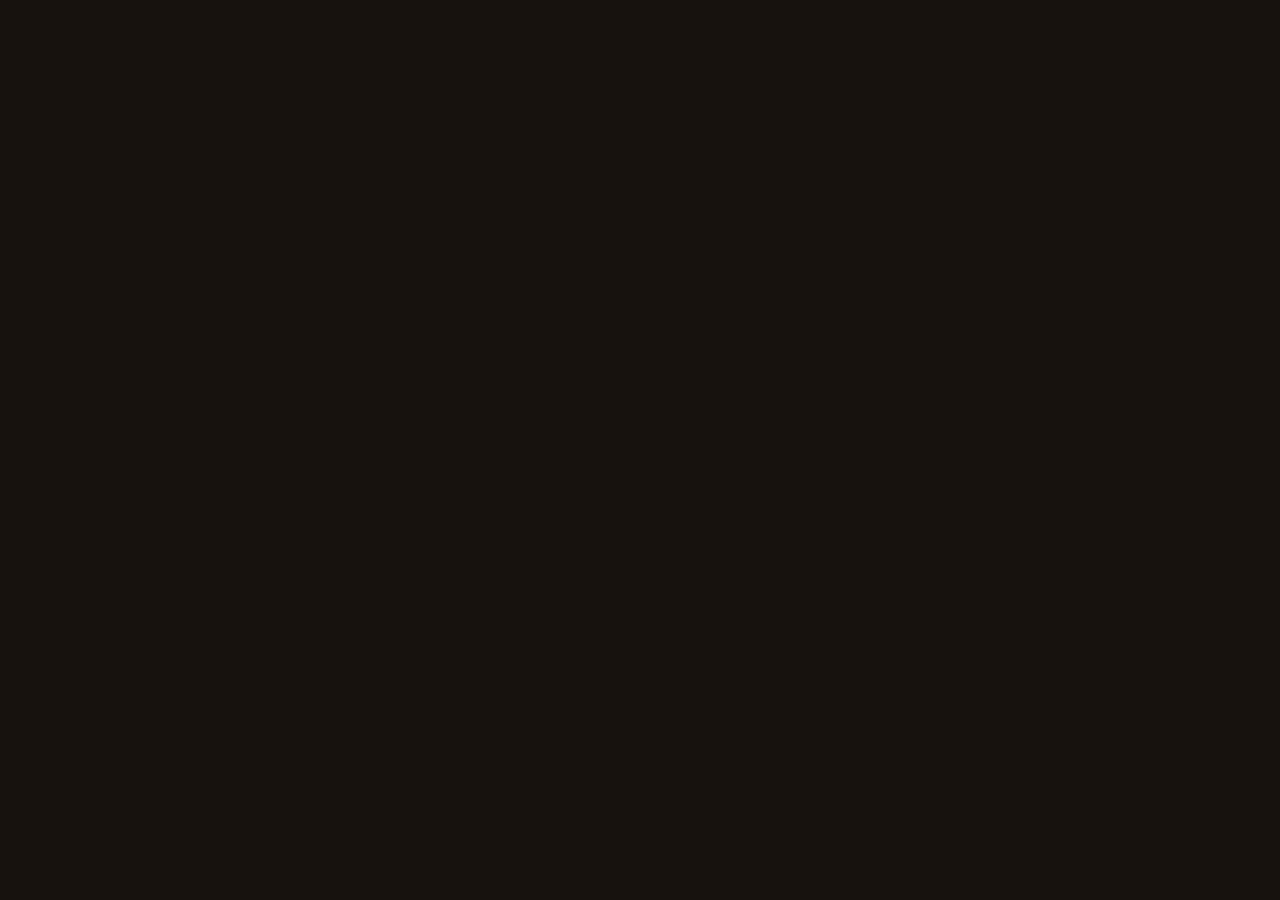
==== admin/index.html @ 07358efb "Add separate admin CMS page" ====
<!doctype html>
<html lang="ru">
  <head>
    <meta charset="utf-8">
    <meta name="viewport" content="width=device-width, initial-scale=1">
    <meta name="theme-color" content="#17120e">
    <title>AMBERIC AROMA · Управление каталогом</title>
    <link rel="preconnect" href="https://fonts.googleapis.com">
    <link rel="preconnect" href="https://fonts.gstatic.com" crossorigin>
    <link href="https://fonts.googleapis.com/css2?family=Fira+Code:wght@500;600&family=Fira+Sans:wght@400;500;600;700&display=swap" rel="stylesheet">
    <link rel="stylesheet" href="admin.css">
  </head>
  <body>
    <div class="admin-loading" id="admin-loading" role="status" aria-live="polite">
      <div class="admin-loading__mark" aria-hidden="true">A</div>
      <p class="admin-loading__eyebrow">AMBERIC AROMA · ADMIN</p>
      <h1>Управление каталогом</h1>
      <p>Загружаем защищённую панель. Войти смогут только приглашённые пользователи.</p>
      <div class="admin-loading__line"><span></span></div>
    </div>
    <script>
      window.addEventListener('load', function () {
        window.setTimeout(function () {
          var loading = document.getElementById('admin-loading');
          if (loading) loading.classList.add('is-ready');
        }, 800);
      });
    </script>
    <script src="https://cdn.jsdelivr.net/npm/decap-cms@^3.17.0/dist/decap-cms.js"></script>
  </body>
</html>
---- admin/admin.css ----
:root {
  color-scheme: dark;
  --admin-bg: #17120e;
  --admin-surface: #211a14;
  --admin-surface-soft: #2b2119;
  --admin-border: rgba(226, 181, 103, .22);
  --admin-text: #f7f0e7;
  --admin-muted: #b8a99b;
  --admin-accent: #d9a85b;
  --admin-accent-strong: #f0c276;
}

* { box-sizing: border-box; }

html, body { min-height: 100%; }

body {
  margin: 0;
  background: var(--admin-bg);
  color: var(--admin-text);
  font-family: 'Fira Sans', system-ui, sans-serif;
}

button, input, textarea, select { font: inherit; }

button, a { -webkit-tap-highlight-color: transparent; }

:focus-visible {
  outline: 2px solid var(--admin-accent-strong);
  outline-offset: 3px;
}

.admin-loading {
  display: grid;
  place-items: center;
  align-content: center;
  min-height: 100vh;
  padding: 32px 20px;
  text-align: center;
  background:
    radial-gradient(circle at 50% 12%, rgba(217, 168, 91, .14), transparent 34%),
    linear-gradient(145deg, #17120e 0%, #20170f 100%);
  transition: opacity .35s ease, visibility .35s ease;
}

.admin-loading.is-ready {
  opacity: 0;
  visibility: hidden;
  pointer-events: none;
  position: absolute;
  inset: 0;
}

.admin-loading__mark {
  width: 58px;
  height: 58px;
  display: grid;
  place-items: center;
  margin-bottom: 22px;
  border: 1px solid var(--admin-border);
  border-radius: 50%;
  color: var(--admin-accent-strong);
  font: 600 22px 'Fira Code', monospace;
  box-shadow: 0 0 0 8px rgba(217, 168, 91, .05);
}

.admin-loading__eyebrow {
  margin: 0 0 12px;
  color: var(--admin-accent);
  font: 600 11px/1.4 'Fira Code', monospace;
  letter-spacing: .16em;
}

.admin-loading h1 {
  margin: 0;
  font-size: clamp(28px, 5vw, 44px);
  letter-spacing: -.03em;
}

.admin-loading p:not(.admin-loading__eyebrow) {
  max-width: 440px;
  margin: 16px auto 0;
  color: var(--admin-muted);
  line-height: 1.6;
}

.admin-loading__line {
  width: min(240px, 70vw);
  height: 2px;
  margin-top: 30px;
  overflow: hidden;
  background: rgba(255,255,255,.1);
}

.admin-loading__line span {
  display: block;
  width: 42%;
  height: 100%;
  background: var(--admin-accent);
  animation: admin-progress 1.2s ease-in-out infinite;
}

@keyframes admin-progress {
  from { transform: translateX(-120%); }
  to { transform: translateX(340%); }
}

/* Decap CMS surface: keep the editor aligned with the Amberic visual language. */
#nc-root, [data-testid='nc-root'] {
  min-height: 100vh;
}

@media (prefers-reduced-motion: reduce) {
  *, *::before, *::after {
    animation-duration: .01ms !important;
    animation-iteration-count: 1 !important;
    transition-duration: .01ms !important;
  }
}
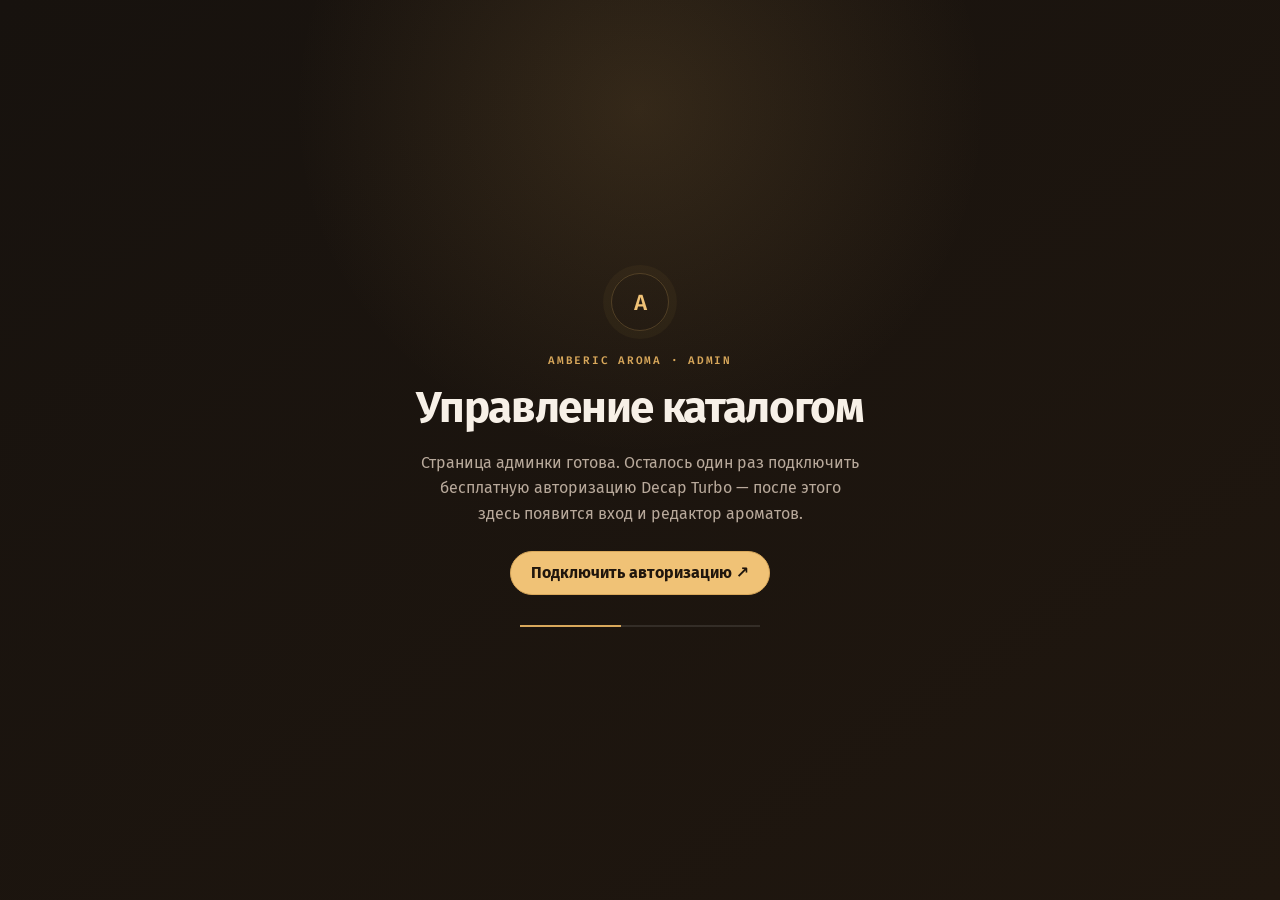
==== commit b3f5d771: "Improve admin setup screen" ====
--- a/admin/index.html
+++ b/admin/index.html
@@ -15,17 +15,28 @@
       <div class="admin-loading__mark" aria-hidden="true">A</div>
       <p class="admin-loading__eyebrow">AMBERIC AROMA · ADMIN</p>
       <h1>Управление каталогом</h1>
-      <p>Загружаем защищённую панель. Войти смогут только приглашённые пользователи.</p>
+      <p id="admin-message">Загружаем защищённую панель. Войти смогут только приглашённые пользователи.</p>
+      <a class="admin-loading__link" id="admin-setup-link" href="https://decapcms.org/turbo/" target="_blank" rel="noopener noreferrer" hidden>Подключить авторизацию ↗</a>
       <div class="admin-loading__line"><span></span></div>
     </div>
     <script>
-      window.addEventListener('load', function () {
-        window.setTimeout(function () {
-          var loading = document.getElementById('admin-loading');
-          if (loading) loading.classList.add('is-ready');
-        }, 800);
-      });
+      (function () {
+        var siteId = 'REPLACE_WITH_DECAP_TURBO_SITE_ID';
+        var loading = document.getElementById('admin-loading');
+        var message = document.getElementById('admin-message');
+        var setupLink = document.getElementById('admin-setup-link');
+        var ready = siteId && siteId.indexOf('REPLACE_WITH_') !== 0;
+        if (!ready) {
+          loading.classList.add('is-setup');
+          message.textContent = 'Страница админки готова. Осталось один раз подключить бесплатную авторизацию Decap Turbo — после этого здесь появится вход и редактор ароматов.';
+          setupLink.hidden = false;
+          return;
+        }
+        var script = document.createElement('script');
+        script.src = 'https://cdn.jsdelivr.net/npm/decap-cms@^3.17.0/dist/decap-cms.js';
+        document.body.appendChild(script);
+        window.setTimeout(function () { loading.classList.add('is-ready'); }, 800);
+      }());
     </script>
-    <script src="https://cdn.jsdelivr.net/npm/decap-cms@^3.17.0/dist/decap-cms.js"></script>
   </body>
 </html>
--- a/admin/admin.css
+++ b/admin/admin.css
@@ -49,6 +49,32 @@
   pointer-events: none;
   position: absolute;
   inset: 0;
+}
+
+.admin-loading.is-setup {
+  align-content: center;
+}
+
+.admin-loading__link {
+  display: inline-flex;
+  min-height: 44px;
+  align-items: center;
+  justify-content: center;
+  margin-top: 24px;
+  padding: 0 20px;
+  border: 1px solid var(--admin-accent);
+  border-radius: 999px;
+  color: #20160d;
+  background: var(--admin-accent-strong);
+  font-weight: 700;
+  text-decoration: none;
+  transition: transform .2s ease, background-color .2s ease;
+}
+
+.admin-loading__link:hover {
+  color: #20160d;
+  background: #f6d193;
+  transform: translateY(-1px);
 }
 
 .admin-loading__mark {
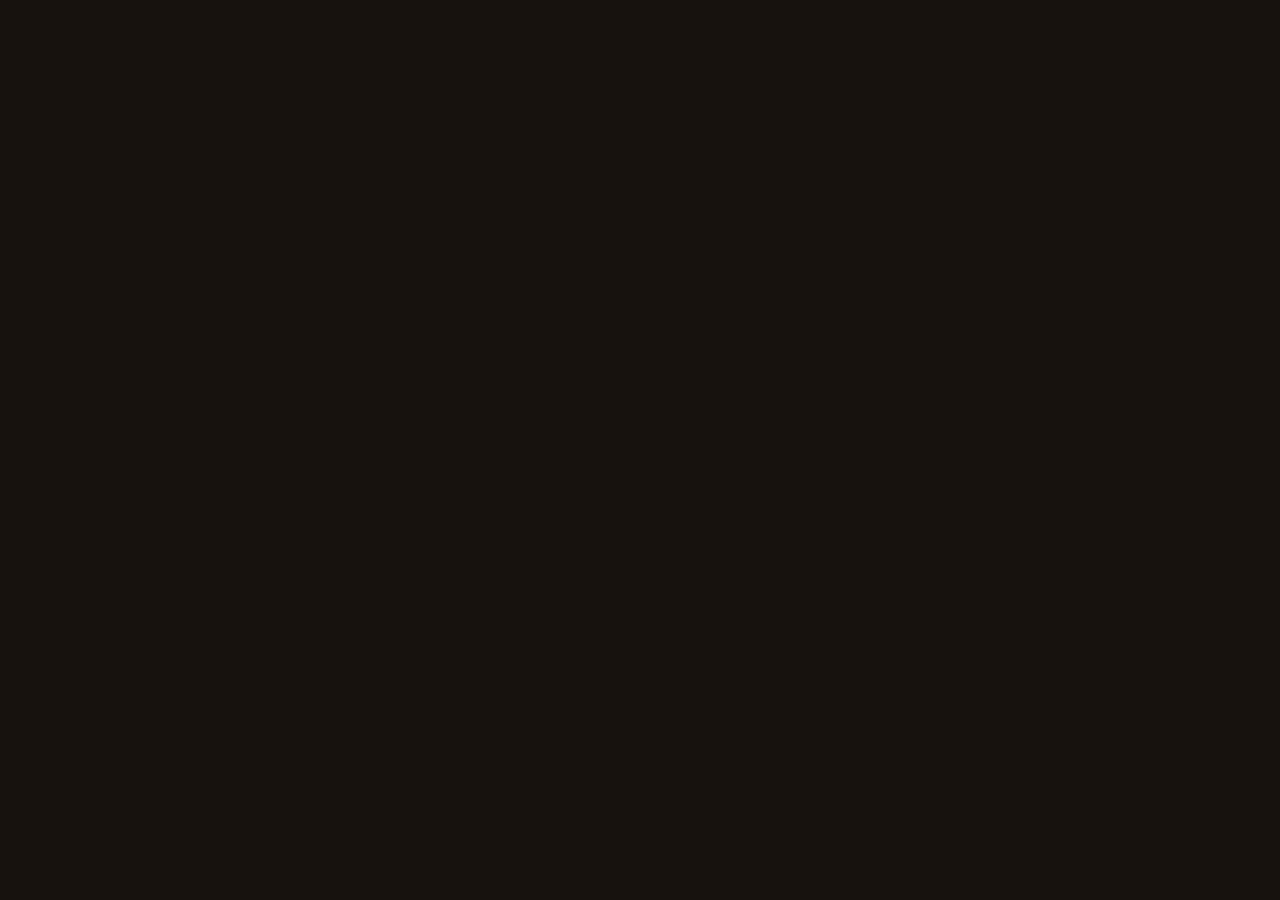
==== commit 2917bbd2: "Enable Decap Turbo login" ====
--- a/admin/index.html
+++ b/admin/index.html
@@ -21,7 +21,7 @@
     </div>
     <script>
       (function () {
-        var siteId = 'REPLACE_WITH_DECAP_TURBO_SITE_ID';
+        var siteId = '0d00a4ad-eb1b-4c00-914b-8d2410dc021d';
         var loading = document.getElementById('admin-loading');
         var message = document.getElementById('admin-message');
         var setupLink = document.getElementById('admin-setup-link');
